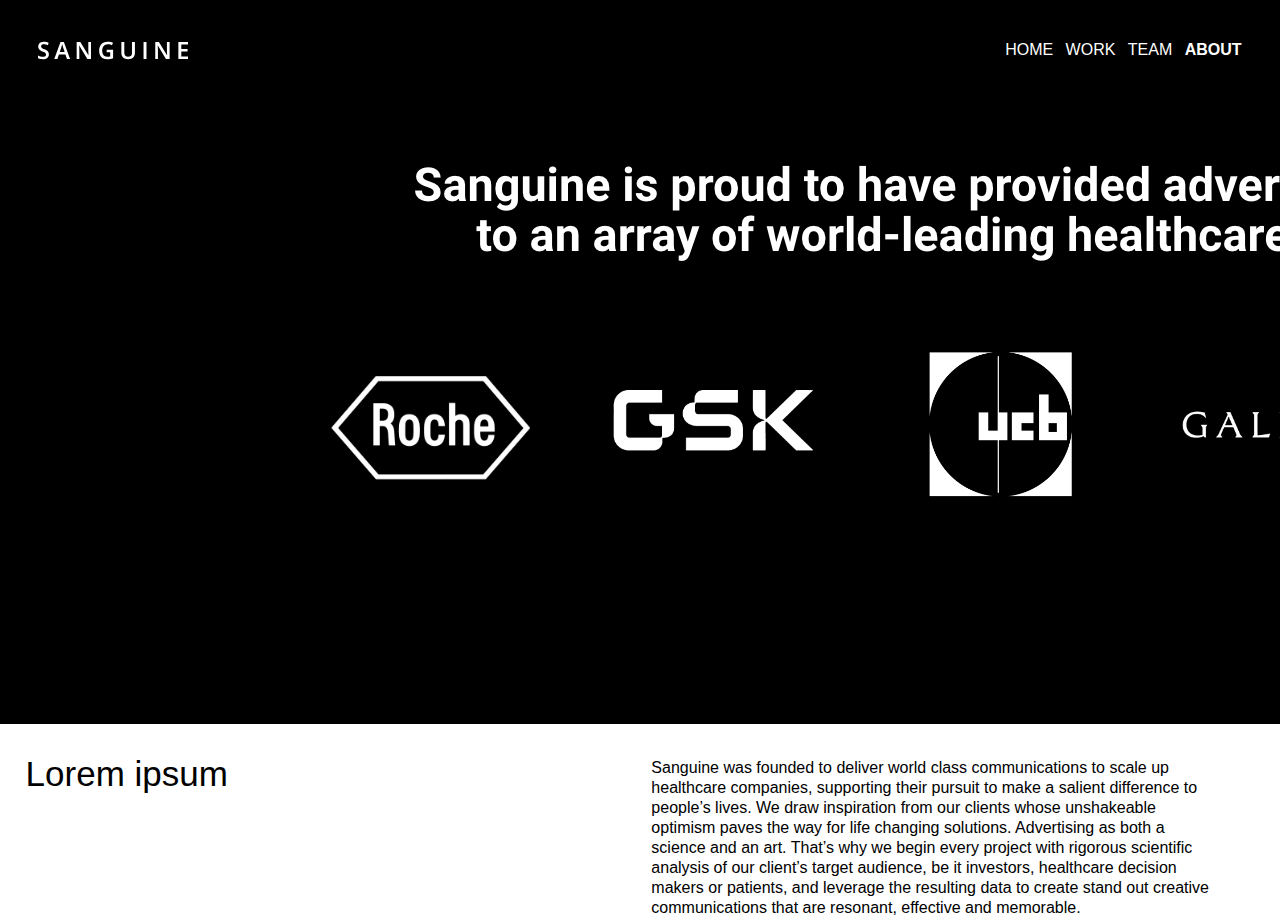
==== Pages/about.html @ 6477dcdc "Add files via upload" ====
<!DOCTYPE html>
<html lang="en">
<head>
    <meta charset="UTF-8">
    <meta http-equiv="X-UA-Compatible" content="IE=edge">
    <meta name="viewport" content="width=device-width, initial-scale=1.0">
    <link rel="stylesheet" href="../css/style.css">
    <link rel="stylesheet" href="../css/Spot_Leukaemia.css">
    <link rel="preconnect" href="https://fonts.googleapis.com">
    <link rel="preconnect" href="https://fonts.gstatic.com" crossorigin>
    <link href="https://fonts.googleapis.com/css2?family=Roboto:wght@300&display=swap" rel="stylesheet">
    <script src="../javascript/app.js" defer></script>
    <script src="https://code.jquery.com/jquery-3.5.1.min.js"></script>

    <title>Spot Leukaemia</title>
</head>
<body>
    <nav >
        <img src="../src/SANGUINE LOGO WHITE.svg" alt="" class="logo">
        <ul>
            <li><a href="../index.html">HOME</a></li>
            <li><a href="../Work/work.html">WORK</a></li>
            <li><a href="../Pages/Team.html">TEAM</a></li>
            <li><a style="font-weight:bold ;" href="../Pages/about.html">ABOUT</a></li>
        </ul>
    </nav>
    
    
    <img class="banner" src="../src/ABOUT/About.png">
    
    

    <div class="text_body">
        <div class="title_project">
            <a1>Lorem ipsum
            </a1>
            <p1> </p1>
        </div>
        <div id="test" class="descraption">
            <p>Sanguine was founded to deliver world class communications to scale up healthcare companies, supporting their pursuit to make a salient difference to people’s lives. We draw inspiration from our clients whose unshakeable optimism paves the way for life changing solutions.

                Advertising as both a science and an art. That’s why we begin every project with rigorous scientific analysis of our client’s target audience, be it investors, healthcare decision makers or patients, and leverage the resulting data to create stand out creative communications that are resonant, effective and memorable. 
                
                </p>
        </div>
        
    </div>


</body>
</html>
---- css/style.css ----
*{margin: 0;
margin-top: 0px;
padding-top: 0px;
box-sizing: border-box;
font-family: 'Roboto-light', sans-serif;}
.hero{
    width: 100%;
    height: 100vh;
    /*background-image: linear-gradient(rgba(12,3,51,0.3),rgba(12,3,51,0.3));*/
    position: relative;
    padding: 0 0;
    display: flex;
    align-items: center;
    justify-content: center;
}
nav{
    width: 100%;
    position: absolute;
    top: 0;
    left: 0;
    padding: 1% 3%;
    display: flex;
    align-items: center;
    justify-content: space-between;
}

.logo{
width: 150px;
height: 75px;
}
nav ul li {
    list-style: none;
    display: inline-block;
    margin-left: 8px;
}
nav ul li a{
    text-decoration: none;
    color:#fff;
    font-size: 17;

}
.back-video{
    position: absolute;
    right: 0;
    bottom: 0;
    z-index: -1;
    width: 100vw;
    height: auto;

}
.sub-video{    
    display: block;
    position: absolute;
    top: 0 ;
    z-index: -1;
    height: auto;
    width: 100vw;
}

.column {
    display: block;
    float: left;
    width: 33.33333%;
    margin: 0;

 }

  .row{
    position: absolute;
    width: 100%;
    right: 0;
    bottom: 0 ;
    z-index: -1;
  }
  .work_img{
    width: 33.33vw;
    height: 100vh;
    object-fit: cover;
  }
  .team_img{
    width: 33.33vw;
    height: 100vh;
    object-fit: cover;
  }
  .col-lg-2{
    display: block;
    clear: both;
  }
  .text_body{
    position: relative;
    display: flex;
    margin-top: 30px;
    z-index: 1;
  }
  .descraption{
    margin-right: 5%;
    margin-left: 15%;
  }
  .title_project{
    display: inline;
    margin-left: 2%;
    margin-right: 0%;
    margin-top: -1.5%;
    width: 250vw;
  }
  body{
    overflow: hidden;
  }
  .video_frame{
    margin-top: -150px;
    width: 100vw;
    height: 85vh;
    border: #fff;
    overflow: hidden;
    z-index:999999
  }
  a1{
    clear: both;
    display: block;
    font-size: 35px;
    line-height: 70px;
  }
  p{
    line-height: 20px;
  }
  p1{
    font-size: 12px;
  }
  .webkit a1 , p , p1 {
    font-weight: lighter;
  }
---- css/Spot_Leukaemia.css ----
.video{
    top: 0;
    left: 0;
    right: 0;
    bottom: 0;
    min-width: 100%;
    min-height: 100%;
    -webkit-transition: all 1s;
    -moz-transition: all 1s;
    -o-transition: all 1s;
    transition: all 1s;
}
.play_pause{
margin-top: 15%;
width: 150px;
height: 150px;
padding: 40px;
cursor: pointer;
}
.play_pause .play,
.play_pause .pause{
display: none;
}
.play.active{
display: inline;
}
.pause.active{
display: inline;
}
svg{
fill: #fff;
}
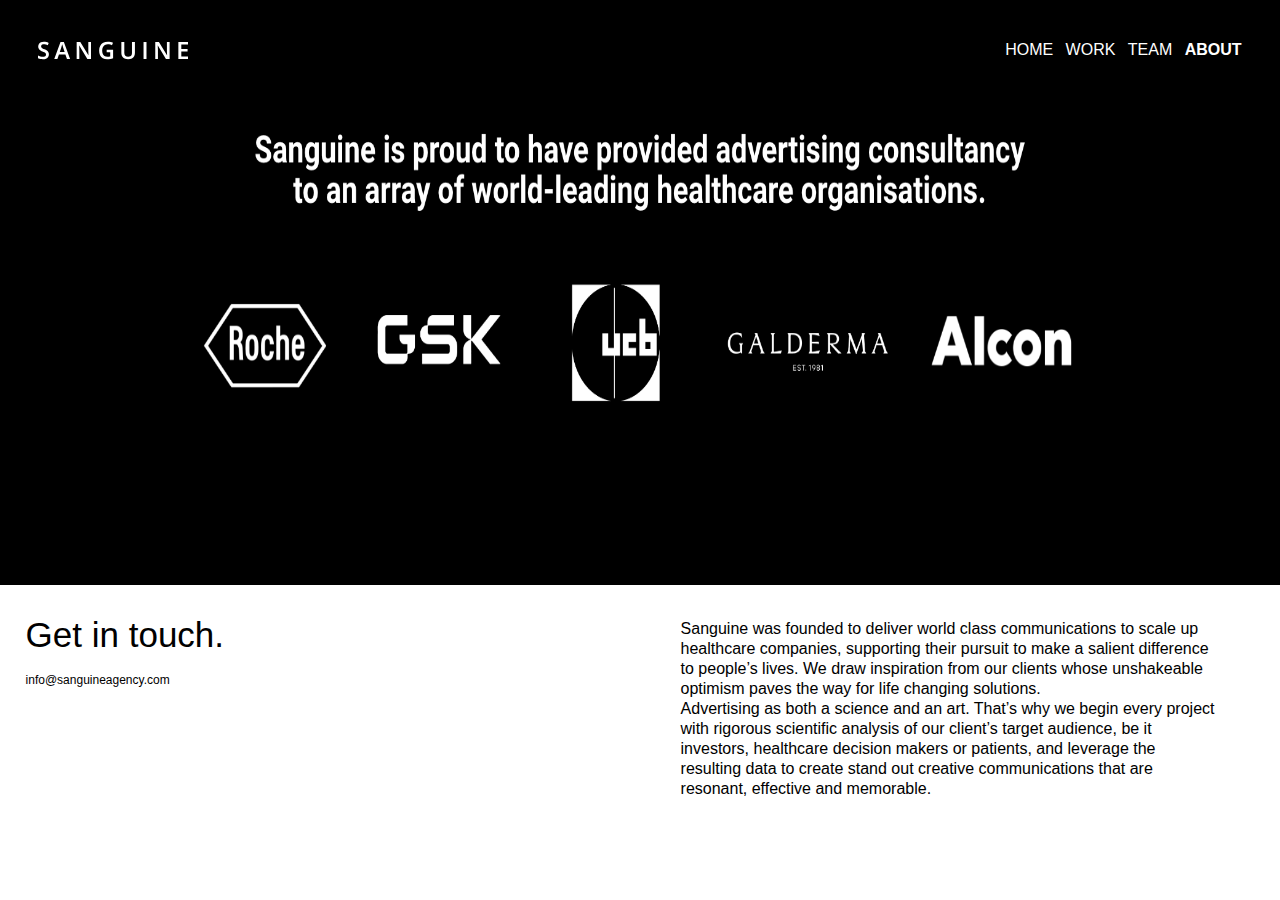
==== commit 03849550: "Add files via upload" ====
--- a/Pages/about.html
+++ b/Pages/about.html
@@ -31,17 +31,16 @@
     
 
     <div class="text_body">
-        <div class="title_project">
-            <a1>Lorem ipsum
+        <div class="title_project" style="width: 150vw;">
+            <a1>Get in touch.
             </a1>
-            <p1> </p1>
+            <p1> info@sanguineagency.com
+            </p1>
         </div>
-        <div id="test" class="descraption">
-            <p>Sanguine was founded to deliver world class communications to scale up healthcare companies, supporting their pursuit to make a salient difference to people’s lives. We draw inspiration from our clients whose unshakeable optimism paves the way for life changing solutions.
-
-                Advertising as both a science and an art. That’s why we begin every project with rigorous scientific analysis of our client’s target audience, be it investors, healthcare decision makers or patients, and leverage the resulting data to create stand out creative communications that are resonant, effective and memorable. 
-                
-                </p>
+        <div id="about" class="descraption">
+            <p>Sanguine was founded to deliver world class communications to scale up healthcare companies, supporting their pursuit to make a salient difference to people’s lives. We draw inspiration from our clients whose unshakeable optimism paves the way for life changing solutions.</p>
+            <p>  </p>
+            <p>Advertising as both a science and an art. That’s why we begin every project with rigorous scientific analysis of our client’s target audience, be it investors, healthcare decision makers or patients, and leverage the resulting data to create stand out creative communications that are resonant, effective and memorable. </p>
         </div>
         
     </div>
--- a/css/style.css
+++ b/css/style.css
@@ -38,6 +38,9 @@
     color:#fff;
     font-size: 17;
 
+}
+nav ul li a:hover{
+  color: #fff;
 }
 .back-video{
     position: absolute;
@@ -114,6 +117,19 @@
     overflow: hidden;
     z-index:999999
   }
+  .banner{
+    margin-top: 0;
+    width: 100vw;
+    height: 65vh;
+  }
+  .slide{
+    padding: 0;
+    margin-top: 0;
+    width: 100vw;
+    height: 50vh;
+    overflow: hidden;
+    z-index: 999999;
+  }
   a1{
     clear: both;
     display: block;
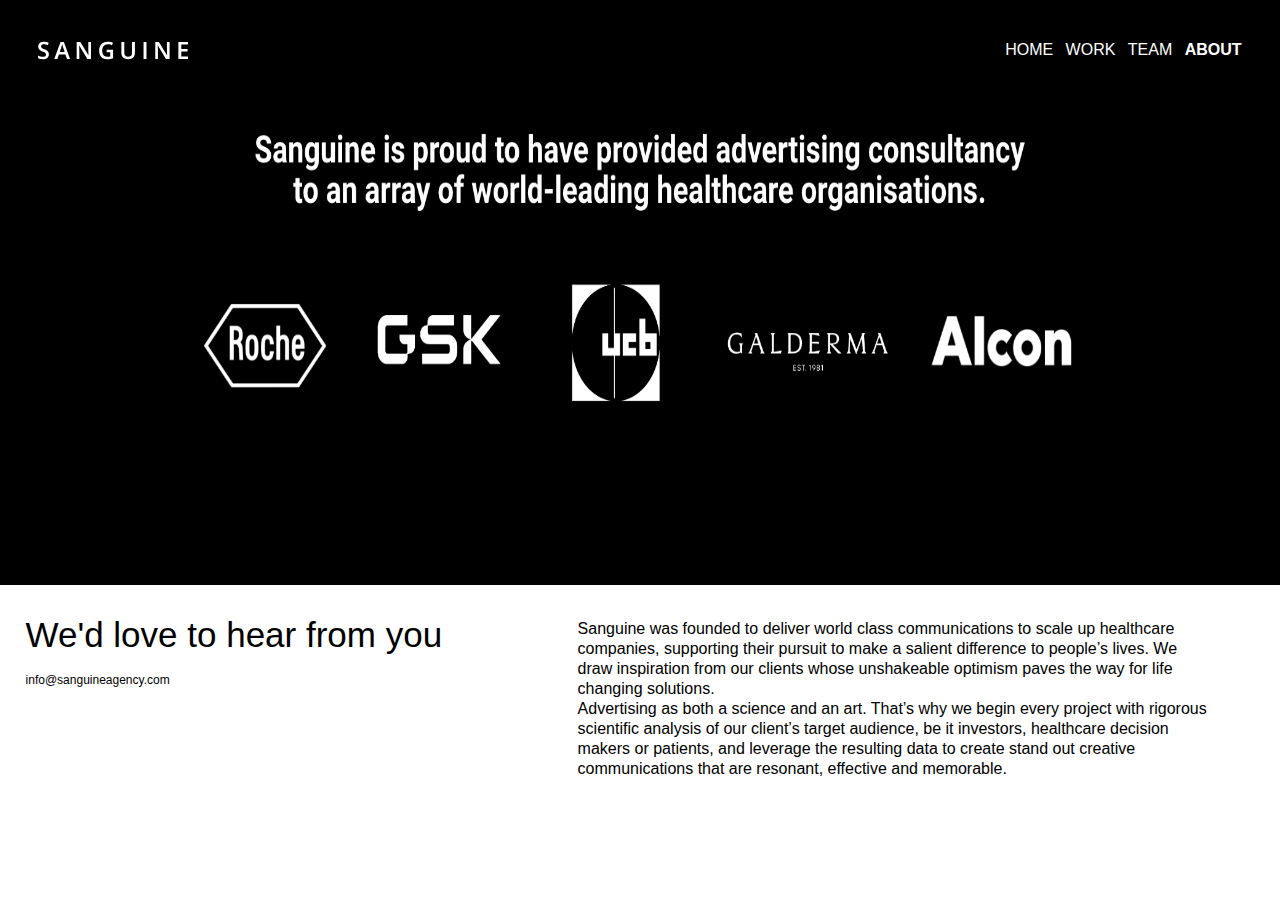
==== commit 4f739bf0: "Add files via upload" ====
--- a/Pages/about.html
+++ b/Pages/about.html
@@ -32,7 +32,7 @@
 
     <div class="text_body">
         <div class="title_project" style="width: 150vw;">
-            <a1>Get in touch.
+            <a1>We'd love to hear from you
             </a1>
             <p1> info@sanguineagency.com
             </p1>
--- a/css/style.css
+++ b/css/style.css
@@ -6,7 +6,6 @@
 .hero{
     width: 100%;
     height: 100vh;
-    /*background-image: linear-gradient(rgba(12,3,51,0.3),rgba(12,3,51,0.3));*/
     position: relative;
     padding: 0 0;
     display: flex;
@@ -96,15 +95,17 @@
     z-index: 1;
   }
   .descraption{
+    position: absolute;
     margin-right: 5%;
-    margin-left: 15%;
+    margin-left: 50%;
+    text-align: left;
   }
   .title_project{
     display: inline;
     margin-left: 2%;
     margin-right: 0%;
     margin-top: -1.5%;
-    width: 250vw;
+    width: 200vw;
   }
   body{
     overflow: hidden;
@@ -140,8 +141,16 @@
     line-height: 20px;
   }
   p1{
+    line-height: 20px;
+    display: block;
+    clear: both;
     font-size: 12px;
   }
   .webkit a1 , p , p1 {
     font-weight: lighter;
+  }
+  #about{
+    position: relative;
+    margin-left: 0;
+    margin-right: 5%;
   }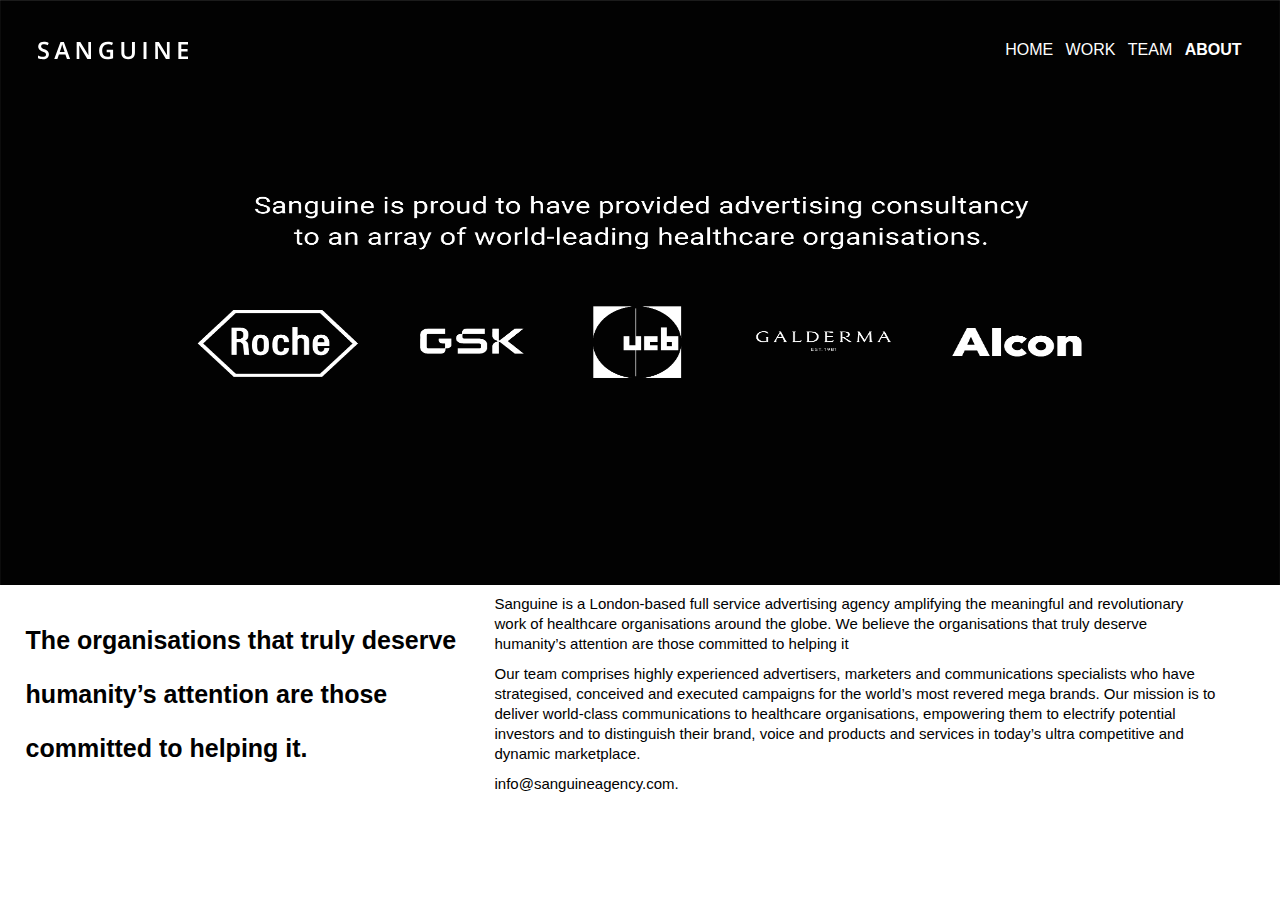
==== commit 59a3cee8: "Add files via upload" ====
--- a/Pages/about.html
+++ b/Pages/about.html
@@ -30,17 +30,21 @@
     
     
 
-    <div class="text_body">
-        <div class="title_project" style="width: 150vw;">
-            <a1>We'd love to hear from you
+    <div class="text_body" style="margin-top: 5px;">
+        <div class="title_project" style="width: 150vw;margin-top: 1.5%;">
+            <a1 style="line-height: 6vh;font-weight: bold;font-size: 25px;">The organisations that truly deserve humanity’s attention are those committed to 
+                helping it.
+                
             </a1>
-            <p1> info@sanguineagency.com
-            </p1>
+            <p1> </p1>
         </div>
         <div id="about" class="descraption">
-            <p>Sanguine was founded to deliver world class communications to scale up healthcare companies, supporting their pursuit to make a salient difference to people’s lives. We draw inspiration from our clients whose unshakeable optimism paves the way for life changing solutions.</p>
-            <p>  </p>
-            <p>Advertising as both a science and an art. That’s why we begin every project with rigorous scientific analysis of our client’s target audience, be it investors, healthcare decision makers or patients, and leverage the resulting data to create stand out creative communications that are resonant, effective and memorable. </p>
+            <p style="padding-bottom: 10px ; font-size:15px;">Sanguine is a London-based full service advertising agency amplifying the meaningful 
+                and revolutionary work of healthcare organisations around the globe. We believe the organisations that truly deserve humanity’s attention are those committed to helping it
+                </p>
+            <p style="padding-bottom: 10px ; font-size:15px;">Our team comprises highly experienced advertisers, marketers and communications specialists who have strategised, conceived and executed campaigns for the world’s most revered mega brands. Our mission is to deliver world-class communications to healthcare organisations, empowering them to electrify potential investors and to distinguish their brand, voice and products and services in today’s ultra competitive and dynamic marketplace.  </p>
+            <p style="padding-bottom: 10px ; font-size:15px;">info@sanguineagency.com.
+            </p>
         </div>
         
     </div>
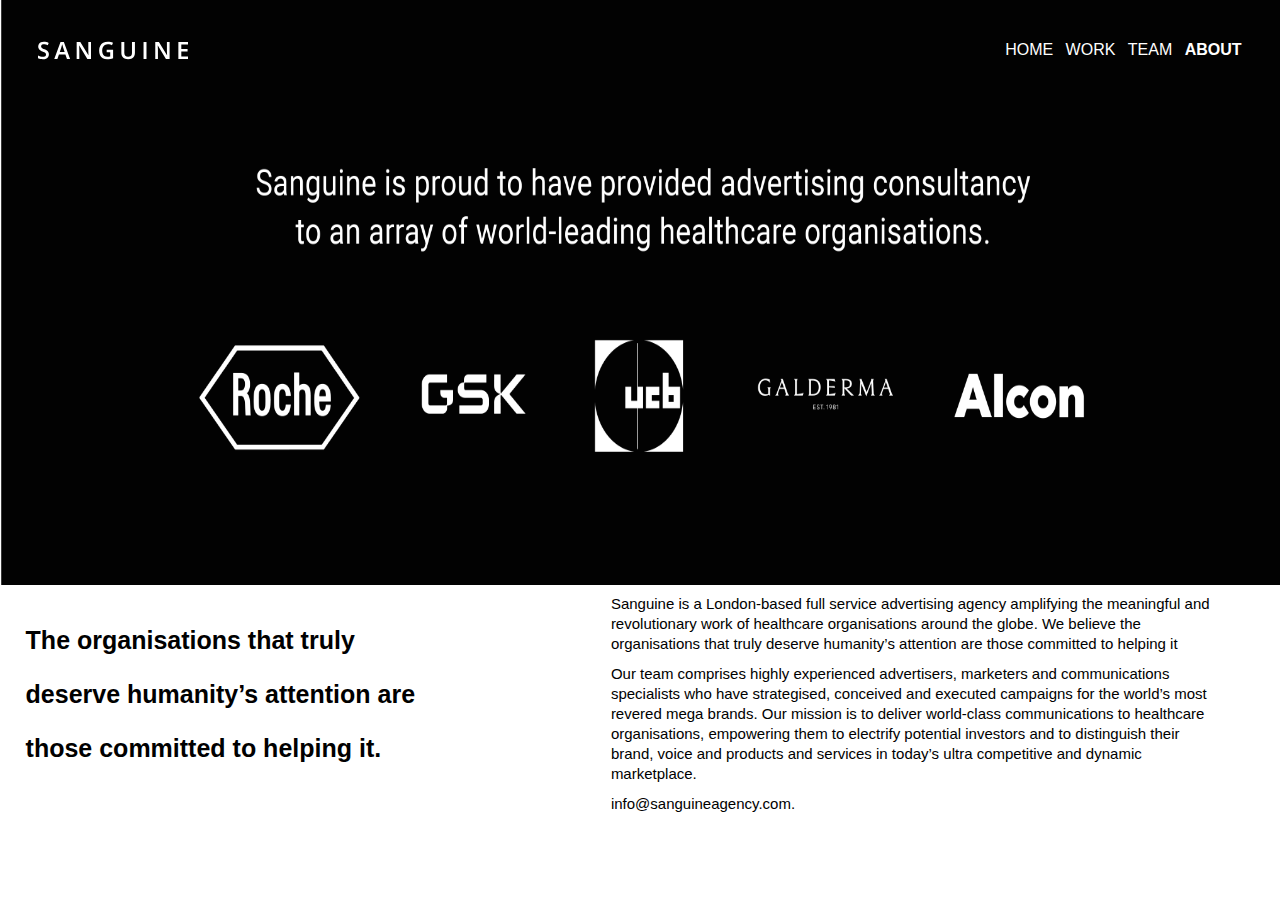
==== commit 5e7ca97b: "Add files via upload" ====
--- a/Pages/about.html
+++ b/Pages/about.html
@@ -12,7 +12,7 @@
     <script src="../javascript/app.js" defer></script>
     <script src="https://code.jquery.com/jquery-3.5.1.min.js"></script>
 
-    <title>Spot Leukaemia</title>
+    <title>About</title>
 </head>
 <body>
     <nav >
--- a/css/style.css
+++ b/css/style.css
@@ -151,6 +151,6 @@
   }
   #about{
     position: relative;
-    margin-left: 0;
+    margin-left: 15%;
     margin-right: 5%;
   }